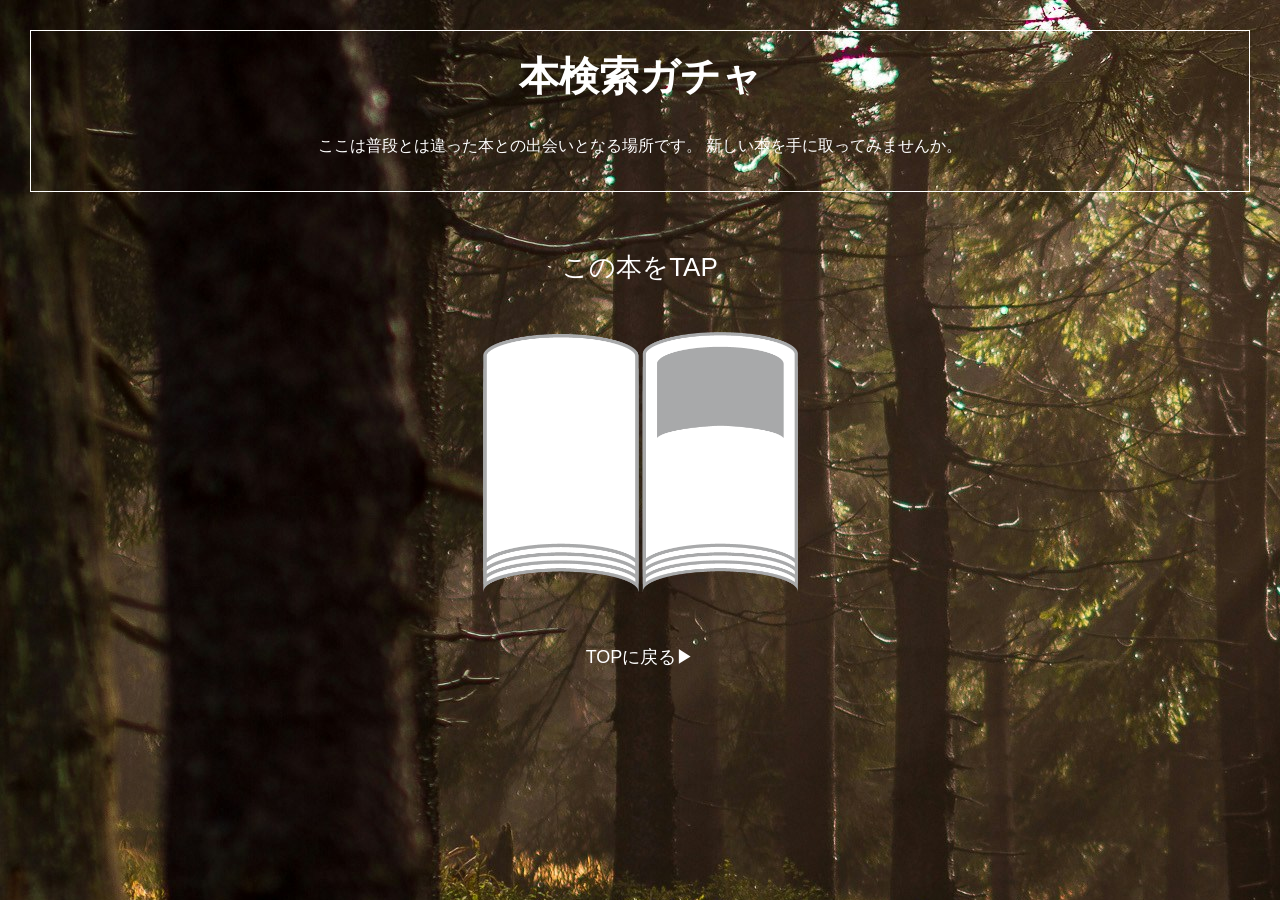
==== gacha.html @ 051e84b1 "Update gacha.html" ====
<!DOCTYPE html>
<html lang="ja">

<head>
    <meta charset="UTF-8">
    <meta name="viewport" content="width=device-width, initial-scale=1.0">
    <title>本検索ガチャ</title>
    <link rel="stylesheet" href="./recet.css">
    <link rel="stylesheet" href="./gacha.css">
</head>

<body>

    <div class="top">
        <h1>本検索ガチャ</h1>
        <p>ここは普段とは違った本との出会いとなる場所です。
            新しい本を手に取ってみませんか。</p>
    </div>



    <div id="gachaModal" class="modal">
        <div class="modal-content">
            <div class="modal-header">
                <h2 id="gachaTitleTxt"></h2>
            </div>
            <div class="modal-body">
                <img id="playGif" src="" alt="抽選のアニメーション"><br>
                <button class="js-result">アニメーションをスキップ</button>

            </div>
        </div>
    </div>
    <!--カプセル排出のモーダルウィンドウここまで-->

    <!--☆☆☆ガチャガチャNo.0の設置ここから：choiceGachaBox(0)←ここの数字でガチャガチャを選択☆☆☆-->
    <div class="modal-btn" onclick="choiceGachaBox(0)" style="cursor: pointer;">

        <p class="info">この本をTAP</p>
        <img loading="lazy" src="book.png" width="250" height="400" alt="ここを押してください">
    </div>
    <!--☆☆☆ガチャガチャNo.0の設置ここまで：choiceGachaBox(0)←ここの数字でガチャガチャを選択☆☆☆-->

    <!--この下に新規のガチャガチャを追加-->

    <div class="clear"></div>


    <div class="back">
        <a href="./index.html">TOPに戻る▶︎</p></a>
    </div>




    <!--ガチャ用スクリプトここから-->
    <script type="text/javascript">

        const GachaList = [
            //ガチャガチャNo.0の結果リスト
            [
                "./result1.html",
                "./result2.html",
                "./result3.html"
            ],
            //この上に結果リストを追加していく
        ];

        //モーダルのタイトル部分に表示されます
        const GachaTitleList = [
            ""
            //この上に追加していく
        ];

        // gif
        const gifs = [
            'https://github.com/r06md2140159-ctrl/ReadLead_EC.wiki'
        ];



        //モーダル関係s
        document.addEventListener('DOMContentLoaded', (event) => {
            let GachaNum = 0;
            let timer;

            const jsModal = document.getElementById('gachaModal');
            const jamp = document.querySelector('.js-result');
            const gachaTitle = document.getElementById('gachaTitleTxt');
            const selectedGif = document.getElementById("playGif");

            //ガチャを抽選する関数
            function Gacha(tempNum) {
                var k = Math.floor(Math.random() * GachaList[tempNum].length);
                return GachaList[tempNum][k];
            }

            //ランダムなgifを再生する関数
            function randomGif() {
                var j = Math.floor(Math.random() * gifs.length);
                selectedGif.src = gifs[j] + '?t=' + new Date().getTime();
            }

            //ガチャがクリックされた時
            window.choiceGachaBox = function (tempNum) {
                GachaNum = tempNum;
                gachaTitle.textContent = `${GachaTitleList[GachaNum]}`;
                randomGif();
                timer = setTimeout(function () {
                    window.location.href = Gacha(GachaNum);
                    clearTimeout(timer);
                }, 4 * 1000);
                jsModal.style.display = 'block';
            };

            //「結果だけ見る」ボタンがクリックされた時
            jamp.addEventListener('click', result);
            function result() {
                window.location.href = Gacha(GachaNum);
                clearTimeout(timer);
            }

            //モーダルコンテンツ以外がクリックされた時→モーダルウィンドウを閉じる
            window.addEventListener('click', outsideClose);
            function outsideClose(event) {
                if (event.target === jsModal) {
                    clearTimeout(timer);
                    jsModal.style.display = 'none';
                }
            }

            //戻る・進むボタン対応
            window.addEventListener('pageshow', pageShow);
            function pageShow(event) {
                jsModal.style.display = 'none';
                if (event.persisted) {
                    window.location.reload();
                }
            }

        });
    </script>
</body>

</html>
---- recet.css ----
@charset "UTF-8";
html,body,div,span,object,iframe,h1,h2,h3,h4,h5,h6,p,blockquote,pre,abbr,address,cite,code,del,dfn,em,img,ins,kbd,q,samp,small,strong,sub,sup,var,b,i,dl,dt,dd,ol,ul,li,fieldset,form,label,legend,table,caption,tbody,tfoot,thead,tr,th,td,article,aside,canvas,details,figcaption,figure,footer,header,hgroup,menu,nav,section,summary,time,mark,audio,video{margin:0;padding:0;border:0;outline:0;font-size:100%;vertical-align:baseline;background:transparent}
body{line-height:1}
article,aside,details,figcaption,figure,footer,header,hgroup,menu,nav,section{display:block}
nav ul{list-style:none}
blockquote,q{quotes:none}
blockquote:before,blockquote:after,q:before,q:after{content:none}
a{margin:0;padding:0;font-size:100%;vertical-align:baseline;background:transparent}
ins{background-color:#ff9;color:#000;text-decoration:none}
mark{background-color:#ff9;color:#000;font-style:italic;font-weight:bold}
del{text-decoration:line-through}
abbr[title],dfn[title]{border-bottom:1px dotted;cursor:help}
table{border-collapse:collapse;border-spacing:0}
hr{display:block;height:1px;border:0;border-top:1px solid #ccc;margin:1em 0;padding:0}
input,select{vertical-align:middle}
---- gacha.css ----
@charset "UTF-8";

body {
    background-image: url(forest.jpg);
    color: rgb(255, 255, 255);
    padding: 30px;
    line-height: 30px;
    padding-top: 30px;
    font-family: -apple-system, BlinkMacSystemFont, "Helvetica Neue", "Segoe UI", "Yu Gothic", YuGothic, sans-serif;
}

img {
    width: 100%;
    height: 100vh;
}

p {
    width: 100%;
    text-align: center;
}

li {
    margin-bottom: 20px;
}

h1 {
    font-size: 40px;
    text-align: center;
    margin-bottom: 40px;
}

a {
    color: white;
    text-decoration: none;
    line-height: 70px;
}

/* ここまで全適用 */
.top {
    text-align: center;
    border: 1px solid;
    padding: 30px;
}

.top p {
    margin: auto;
}

.modal-btn {
    text-align: center;
    height: auto;
}

.modal-btn img {
    margin-top: 50px;
    width: 35vh;
    height: 30%;
}

.info {
    font-size: 26px;
    margin-top: 60px;
}

.js-result {
    background-color: rgb(255, 255, 255);
    color: rgb(48, 48, 48);
    border: none;
    padding: 14px 36px;
    font-size: 16px;
    font-weight: bolder;
    margin-top: 60px;

    cursor: pointer;
    position: relative;
    top: 0;
    left: 31%;
}

.js-result:hover {
    background-color: rgb(179, 179, 179);
}

.modal {
    position: fixed;
    left: 0;
    top: 0;
    display: none;
    z-index: 9999;
    height: 100%;
    width: 100%;
    overflow: auto;
    background-color: rgb(95, 85, 85);
}

.modal_header {
    border-bottom: 1px solid black;
    padding: 3px 20px;
    display: flex;
    align-items: center;
}

.modal_body {
    color: black;
    text-align: center;
}

#playGif {
    width: 100%;
    height: auto;
    margin: auto;
}

.modal_content {
    background-color: black;
    border-radius: 30px;
    margin: 10% auto;
    width: 100%;
    text-align: center;
}

.clear {
    clear: left;
}



.back {
    margin-top: 20px;
    font-size: 18px;
    text-align: center;
}

a:hover {
    color: rgb(46, 46, 46);
    transition: 0.1s;
}
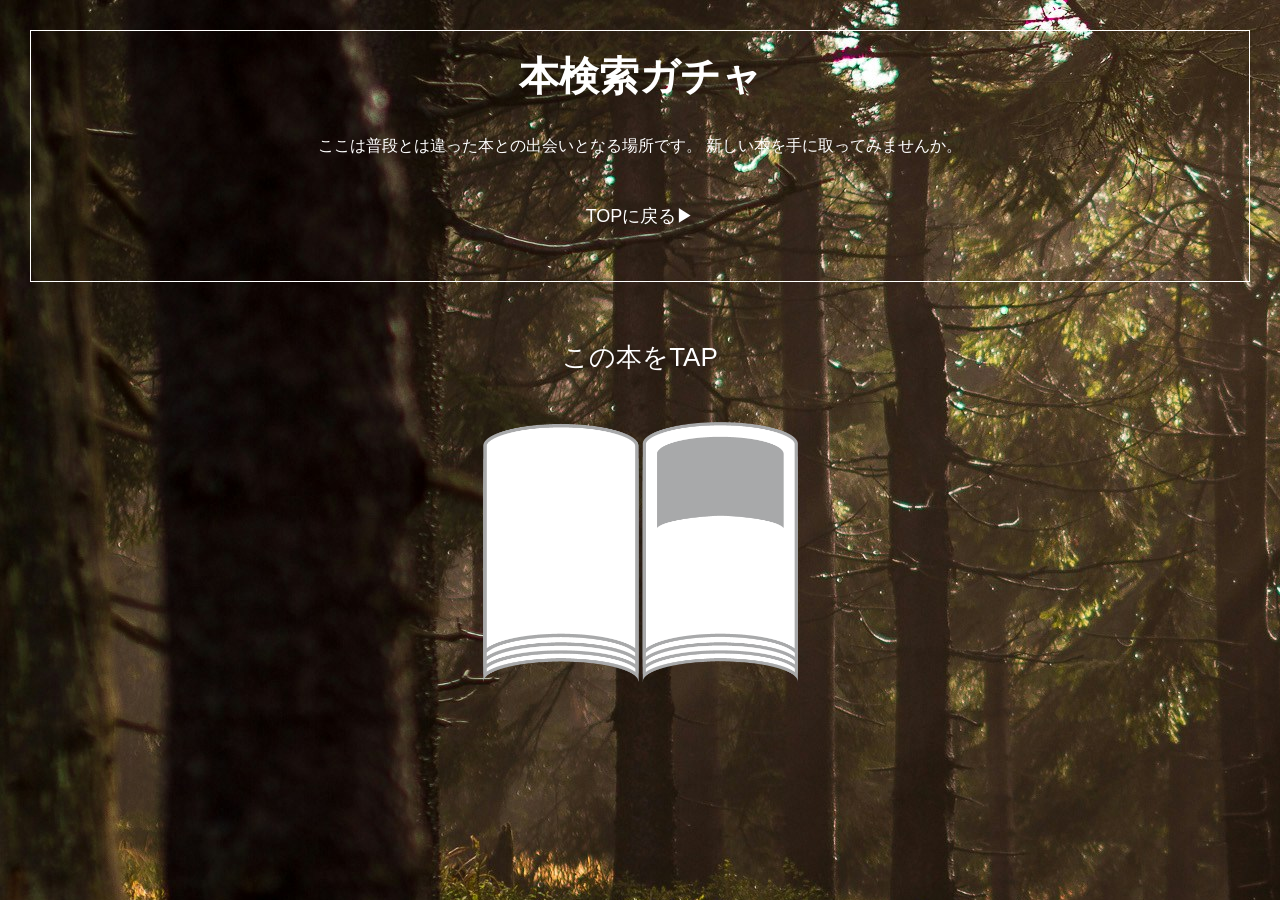
==== commit 8f6eec6a: "Update gacha.html" ====
--- a/gacha.html
+++ b/gacha.html
@@ -15,6 +15,10 @@
         <h1>本検索ガチャ</h1>
         <p>ここは普段とは違った本との出会いとなる場所です。
             新しい本を手に取ってみませんか。</p>
+        
+    <div class="back">
+        <a href="./index.html">TOPに戻る▶︎</p></a>
+    </div>
     </div>
 
 
@@ -46,9 +50,6 @@
     <div class="clear"></div>
 
 
-    <div class="back">
-        <a href="./index.html">TOPに戻る▶︎</p></a>
-    </div>
 
 
 
@@ -74,7 +75,7 @@
 
         // gif
         const gifs = [
-            'https://github.com/r06md2140159-ctrl/ReadLead_EC.wiki'
+            'https://private-user-images.githubusercontent.com/257651597/571651028-d8eb3fbb-eb73-4391-a262-14824c5abe72.gif?jwt=eyJ0eXAiOiJKV1QiLCJhbGciOiJIUzI1NiJ9.[base64].rCISiH4n1WuRCodtLB-vsYxKzfdlesrjPtuyDhB_ke0'
         ];
 
 
